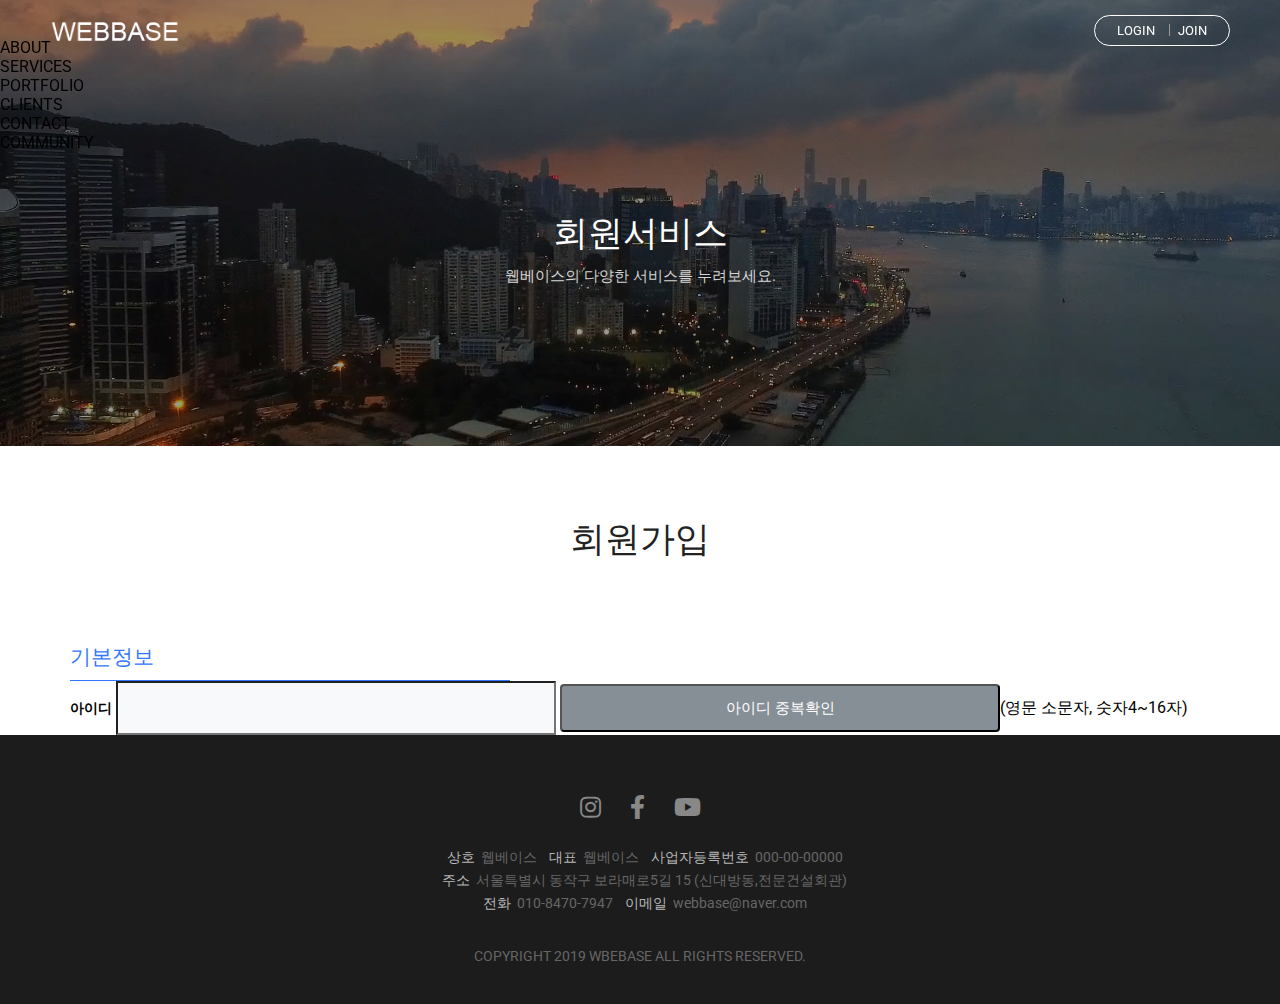
==== join.html @ f3a220ba "Add files via upload" ====
<!DOCTYPE html>
<html lang="ko">
<head>
    <meta charset="UTF-8">
    <meta http-equiv="X-UA-Compatible" content="IE=edge">
    <meta name="viewport" content="width=device-width, initial-scale=1.0">
    <title>WEBBASE</title>
    <link rel="stylesheet" href="./css/reset.css">
    <link rel="stylesheet" href="https://use.fontawesome.com/releases/v5.10.2/css/all.css">
    <link rel="stylesheet" href="./css/common.css">
    <link rel="stylesheet" href="./css/join.css">
</head>
<body>
    <header id="header">
        <h1><a href="index.html"><img src="./images/logo-white.png" alt="웹베이스"></a></h1>
        <nav class="nav">
            <ul cf>
                <li><a href="#">ABOUT</a></li>
                <li><a href="#">SERVICES</a></li>
                <li><a href="#">PORTFOLIO</a></li>
                <li><a href="#">CLIENTS</a></li>
                <li><a href="#">CONTACT</a></li>
                <li><a href="#">COMMUNITY</a></li>
            </ul>
        </nav>
        <div class="login">
            <a href="login.html">LOGIN</a>
            <a href="#">JOIN</a>
        </div>
    </header>

    <section id="joginPage">
        <div class="joginTop">
            <h2>회원서비스</h2>
            <p>웹베이스의 다양한 서비스를 누려보세요.</p>
        </div>

        <div class="joinBox inner">
            <h2>회원가입</h2>

            <div class="joinWrap">
                <form action="#" method="POST">
                    <fieldset>
                        <legend>기본정보</legend>
                        <p>
                            <label for="pid">아이디</label>
                            <input type="text" name="pid" id="pid">
                            <button type="button">아이디 중복확인</button>(영문 소문자, 숫자4~16자)
                        </p>
                    </fieldset>
                </form>
            </div>
        </div>


        
       
    </section>
    
    <footer id="footer">
        <div class="sns">
            <a href="#"><i class="fab fa-instagram"></i></a>
            <a href="#"><i class="fab fa-facebook-f"></i></a>
            <a href="#"><i class="fab fa-youtube"></i></a>
        </div>
        <div class="info">
            <p>
                <span>상호</span>웹베이스 <span>대표</span>웹베이스 <span>사업자등록번호</span>000-00-00000
            </p>
            <p>
                <span>주소</span>서울특별시 동작구 보라매로5길 15 (신대방동,전문건설회관)
            </p>
            <p>
               <span> 전화</span>010-8470-7947 <span>이메일</span>webbase@naver.com
            </p>
        </div>
        <p>COPYRIGHT 2019 WBEBASE ALL RIGHTS RESERVED.</p>
    </footer>

</body>
</html>
---- css/common.css ----
@charset "utf-8";
@import url('https://fonts.googleapis.com/css2?family=Montserrat:wght@500;600;700&family=Roboto:wght@500;700&display=swap');
/* font-family: 'Montserrat', sans-serif;
font-family: 'Roboto', sans-serif; */

* { font-family: 'Roboto', sans-serif;}
.inner{ max-width:1140px; margin: 0 auto;}

/* header구역 시작 */
#header { 
    position: fixed; 
    width:100%; top:0; left:0; 
    z-index: 999;
}

#header h1 img { width: 130px; transform: translate(50px,10px);}
#header #nav {
    position: absolute;
    top:50%; left: 50%;
    transform: translate(-50%,5px);
}

#header #nav li {
    float: left;
    width:16.666%;
    text-align: center;
    padding: 0 20px 17px;
    font-size: 13px;
    color: #fff;
}

#header .login {
    position: absolute;
    top:15px; right:50px; 
    font-size: 13px;
    color: #fff;
    border: 1px solid #fff;
    border-radius: 50px;
    padding: 7px 22px;
}
.login a:first-child {
    position: relative;
    padding-right: 20px;
}
.login a:first-child::after {
    content: '';
    width: 1px; height: 12px;
    background-color: #999;
    position: absolute;
    top: 1px; right: 5px;
}
/* header구역 끝 */

/* footer구역 시작 */
#footer {
    background-color: #1c1c1c;
    color: #666;
    font-size: 14px;
    text-align: center;
    padding: 60px 0 40px;
}

#footer .sns i {
    font-size: 24px;
    padding: 0 13px;
    color: #888;
    transition: all 0.3s;
}

#footer .sns i:hover {
    color: #c7c7c7;
}

#footer .info {
    padding: 30px;
}

#footer .info span {
    color: #b7b7b7;
    padding: 0 6px 5px 9px;
    display: inline-block;
}
/* footer구역 끝 */

.gotop {
    position: fixed;
    right: 50px; 
    bottom: 45px;
    background-color: #000;
    color: #fff;
    padding: 6px 8px;
    transition: all 0.3s;
}

.gotop:hover {
    background-color: #777;
}
---- css/join.css ----
@charset "utf-8";

#joginPage .joginTop {
    background-image: url(../images/Bgvisual2.jpg);
    background-size: cover;
    padding: 160px 0;
    color: #fff;
    text-align: center;
    font-size: 23px;
}
#joginPage .joginTop p {
    font-size: 15px;
    padding-top: 10px;
    color: #d4d4d4
}
#joginPage h2 {
    text-align: center;
    color: #fff;
    font-size: 35px;
    margin-top: 50px;
}

.joinBox {
   margin: 0 auto;
}
#joginPage .joinBox h2 {
    color: #222;
    padding: 20px 0 80px;
}

#joginPage .joinWrap legend {
    font-size: 21px;
    color: #3278ff;
    display: block;
    padding-bottom: 10px;
    position: relative;
}

#joginPage .joinWrap legend::after {
    content: '';
    border-bottom: 1px solid #3278ff;
    position: absolute;
    bottom: 0;
    left: 0;
    width: 440px;
}

#joginPage .joinWrap label {
    font-size: 14px;
    font-weight: bold;
}

#joginPage .joinWrap input {
    background-color: #f8f9fA;
    width: 440px;
    height: 54px;
}

#joginPage .joinWrap #pid + button {
    background-color: #868e96;
    width: 440px;
    height: 48.8px;
    border-radius: 4px;
    color: #fff;
    font-size: 15px;
}
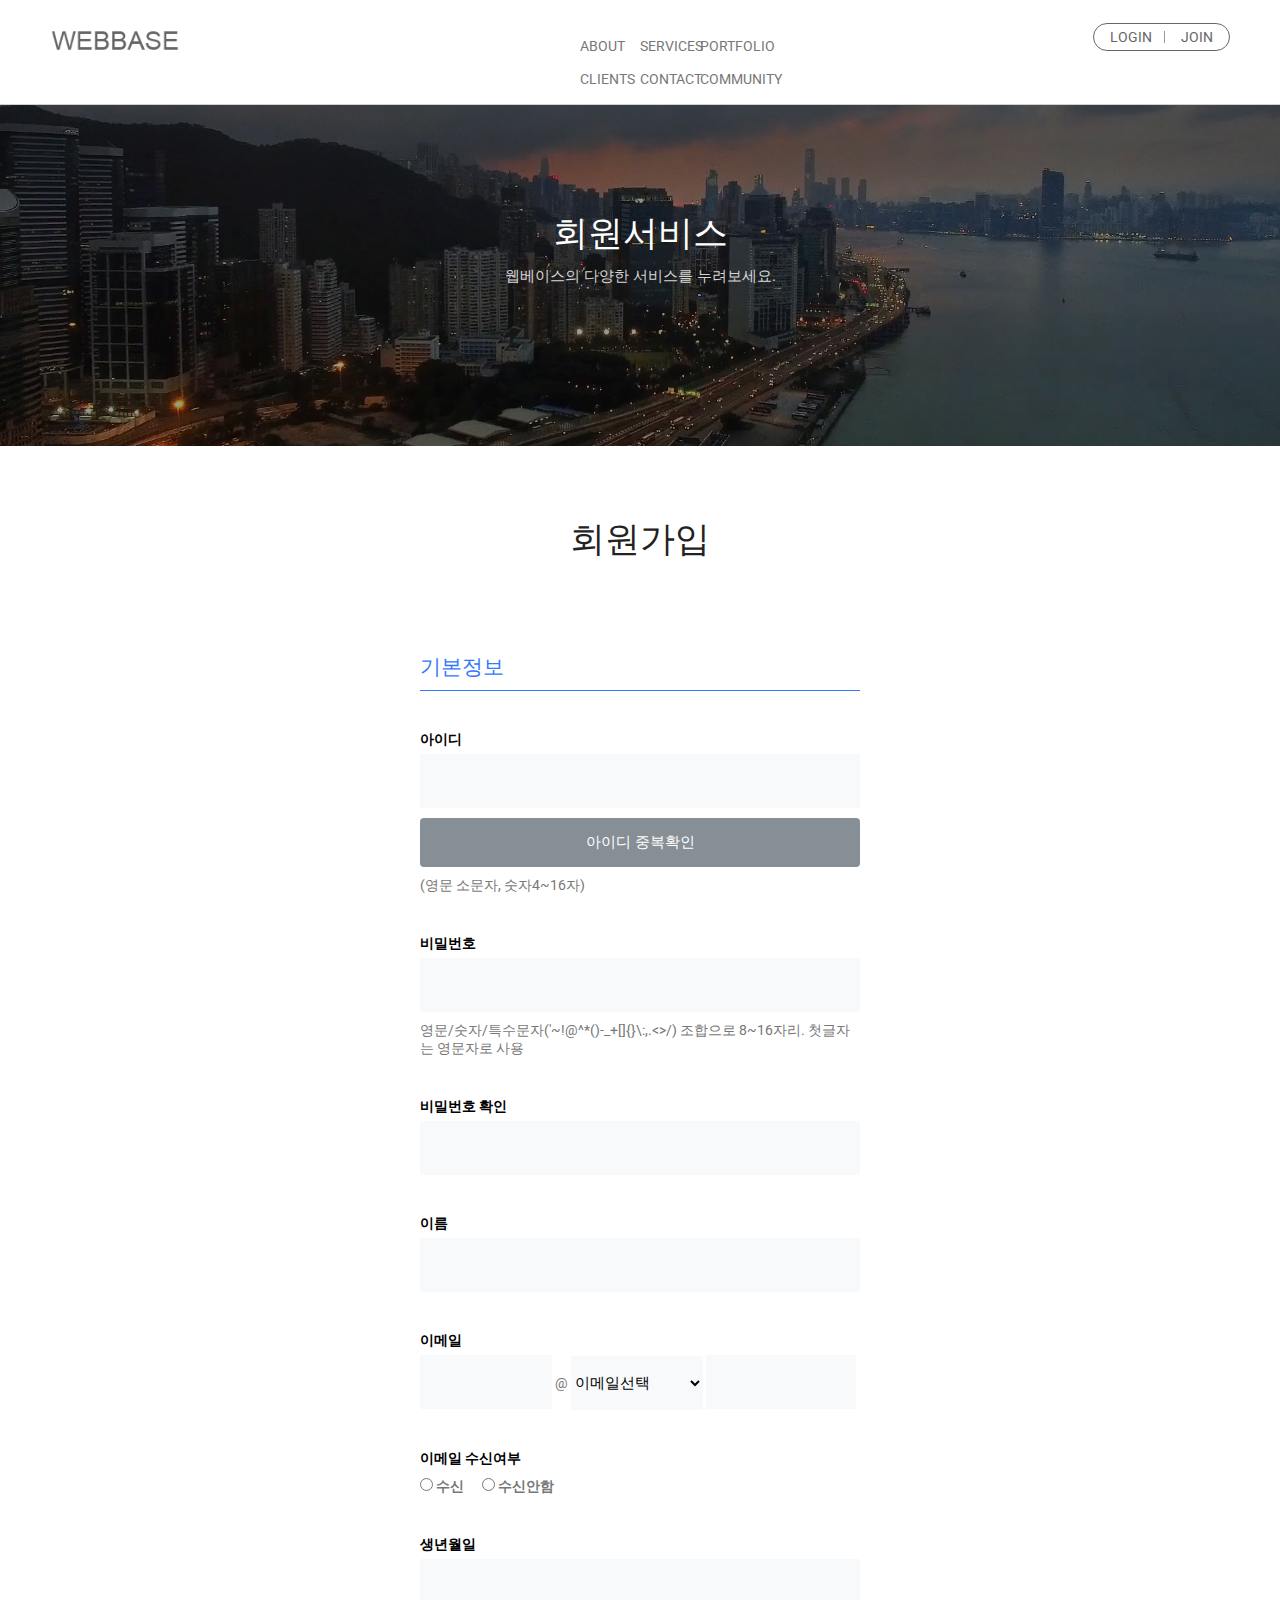
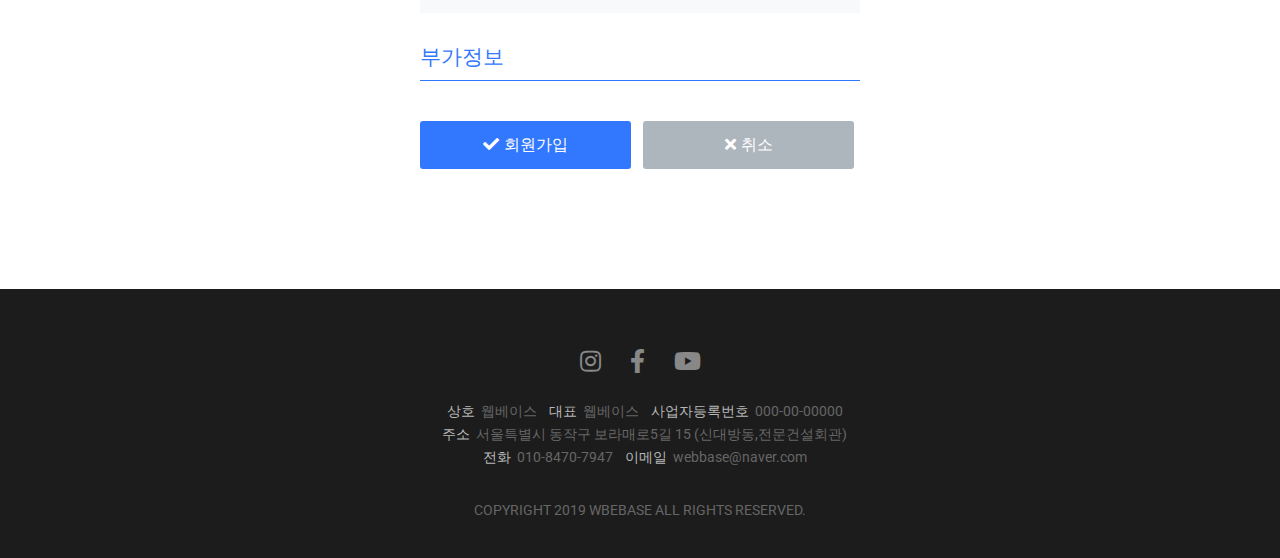
==== commit ee38a227: "Add files via upload" ====
--- a/join.html
+++ b/join.html
@@ -13,20 +13,55 @@
 <body>
     <header id="header">
         <h1><a href="index.html"><img src="./images/logo-white.png" alt="웹베이스"></a></h1>
-        <nav class="nav">
-            <ul cf>
-                <li><a href="#">ABOUT</a></li>
-                <li><a href="#">SERVICES</a></li>
-                <li><a href="#">PORTFOLIO</a></li>
-                <li><a href="#">CLIENTS</a></li>
-                <li><a href="#">CONTACT</a></li>
-                <li><a href="#">COMMUNITY</a></li>
-            </ul>
-        </nav>
         <div class="login">
             <a href="login.html">LOGIN</a>
-            <a href="#">JOIN</a>
+            <a href="join.html">JOIN</a>
         </div>
+        <nav id="nav">
+            <ul class="depth1 cf">
+                <li><a href="#">ABOUT</a>
+                    <ul class="depth2">
+                        <li><a href="#">회사소개</a></li>
+                        <li><a href="#">연혁</a></li>
+                        <li><a href="#">오시는길</a></li>
+                    </ul>
+                </li>
+                <li><a href="#">SERVICES</a>
+                    <ul class="depth2">
+                        <li><a href="#">서비스소개</a></li>
+                        <li><a href="#">서비스분야</a></li>
+                    </ul>
+                </li>
+                <li><a href="#">PORTFOLIO</a>
+                    <ul class="depth2">
+                        <li><a href="#">페이지A소개</a></li>
+                        <li><a href="#">페이지B소개</a></li>
+                    </ul>
+                </li>
+                <li><a href="#">CLIENTS</a>
+                    <ul class="depth2">
+                        <li><a href="#">사업소개</a></li>
+                        <li><a href="#">사업분야</a></li>
+                    </ul>
+                </li>
+                <li><a href="#">CONTACT</a>
+                    <ul class="depth2">
+                       <li><a href="#">문의하기</a></li>
+                    </ul>
+                </li>
+                <li><a href="#">COMMUNITY</a>
+                    <ul class="depth2">
+                        <li><a href="notice.html">공지사항</a></li>
+                        <li><a href="#">이벤트</a></li>
+                        <li><a href="#">FAQ</a></li>
+                        <li><a href="#">Q&amp;A</a></li>
+                    </ul>
+                </li>
+            </ul>
+            <div class="bgbox"></div>
+        </nav>
+       
+        
     </header>
 
     <section id="joginPage">
@@ -42,12 +77,57 @@
                 <form action="#" method="POST">
                     <fieldset>
                         <legend>기본정보</legend>
-                        <p>
-                            <label for="pid">아이디</label>
-                            <input type="text" name="pid" id="pid">
-                            <button type="button">아이디 중복확인</button>(영문 소문자, 숫자4~16자)
-                        </p>
+                            <p>
+                                <label for="pid">아이디</label>
+                                <input type="text" name="pid" id="pid">
+                                <button type="button">아이디 중복확인</button>
+                                <p>(영문 소문자, 숫자4~16자)</p>
+                            </p>
+                            <p>
+                                <label for="pw">비밀번호</label>
+                                <input type="password" name="pw" id="pw">
+                                <p>영문/숫자/특수문자('~!@^*()-_+[]{}\:,.<>/) 조합으로 8~16자리. 첫글자는 영문자로 사용</p>
+                            </p>
+                            <p>
+                                <label for="pwcheck">비밀번호 확인</label>
+                                <input type="password" name="pwcheck" id="pwcheck">
+                            </p>
+                            <p>
+                                <label for="name">이름</label>
+                                <input type="text" name="name" id="name">
+                            </p>
+                            <p>
+                                <label for="email">이메일</label>
+                                <input type="text" name="emid" id="email"> @
+                                <select id="emcom">
+                                    <option>이메일선택</option>
+                                      <option value="naver.com">naver.com</option>
+                                      <option value="daum.net">daum.net</option>
+                                      <option value="yahoo.co.kr">yahoo.co.kr</option>
+                                      <option value="nate.com">nate.com</option>
+                                      <option value="self">직접입력</option>
+                                </select>
+                                <input type="text" name="emdomain" id="emdomain" disabled>
+                            </p>
+                            <p>
+                                <label>이메일 수신여부</label>
+                                <input type="radio" name="emailok" id="accept">
+                                <label for="accept">수신</label>
+                                <input type="radio" name="emailok" id="noaccept">
+                                <label for="noaccept">수신안함</label>
+                            </p>
+                            <p>
+                                <label for="birth">생년월일</label>
+                                <input type="text" name="birth" id="birth">
+                            </p>
                     </fieldset>
+                    <fieldset>
+                        <legend>부가정보</legend>
+                    </fieldset>
+                    <div class="btn">
+                        <button type="submit"><i class="fas fa-check"></i>회원가입</button>
+                        <button type="reset"><i class="fas fa-times"></i>취소</button>
+                    </div>
                 </form>
             </div>
         </div>
--- a/css/common.css
+++ b/css/common.css
@@ -10,34 +10,104 @@
 #header { 
     position: fixed; 
     width:100%; top:0; left:0; 
-    z-index: 999;
+    z-index: 999; 
+    background-color: #fff;
 }
 
-#header h1 img { width: 130px; transform: translate(50px,10px);}
-#header #nav {
-    position: absolute;
-    top:50%; left: 50%;
-    transform: translate(-50%,5px);
+#header h1 img { width: 130px; transform: translate(50px,19px);}
+
+/* 1단계 메뉴 */
+#nav .depth1 {
+   padding: 0 550px;
 }
-
-#header #nav li {
+#nav .depth1 > li {
     float: left;
     width:16.666%;
     text-align: center;
-    padding: 0 20px 17px;
-    font-size: 13px;
-    color: #fff;
+    padding: 0 30px 17px;
+    position: relative;
+    font-size: 14px;
+    color: #777;
+}
+
+#nav .depth1 > li > a:hover {
+    color: #754821;
+}
+
+
+#header #nav .depth1 > li::after {
+    content: '';
+    width: 100%; height: 2px; background-color: none;
+    position: absolute; bottom: 0; left: 0;
+    transition: all 0.5s;
+}
+#header #nav .depth1 > li:hover::after {
+    background-color: #754821;
+}
+/* 2단계 메뉴 */
+#nav .depth2 {
+    position: absolute;
+    top: 100%;
+    left: 0;
+    width: 100%;
+    height: 0px;
+    opacity: 0;
+    background-color: #fff;
+    color:#666;
+    border-top: 1px solid #d1d1d1;
+    padding-top: 20px;
+    transition: all 0.3s;
+    z-index: 98;
+}
+
+#nav .depth2 > li {
+    padding: 5px 0;
+    font-size:14px; 
+}
+
+#nav .depth2 > li > a:hover {
+    color: #754821;
+}
+
+#nav .depth1:hover .depth2 {
+    opacity: 1;
+    height: 160px;
+}
+
+#nav {
+    position: relative;
+}
+
+#nav .bgbox {
+    position: absolute;
+    top: 100%;
+    left: 0;
+    width: 100%;
+    height: 0px;
+    background-color: #fff;
+    transition: all 0.3s;
+    border-top: 1px solid #d1d1d1;
+}
+
+#nav .depth1:hover + .bgbox {
+    height: 160px;
 }
 
 #header .login {
     position: absolute;
-    top:15px; right:50px; 
-    font-size: 13px;
-    color: #fff;
-    border: 1px solid #fff;
+    top:23px; right:50px; 
+    font-size: 14px;
+    color:#666;
+    border: 1px solid #666;
     border-radius: 50px;
-    padding: 7px 22px;
+    padding: 0 3px;
 }
+
+#header .login a {
+    display: inline-block;
+    padding: 5px 13px;
+}
+
 .login a:first-child {
     position: relative;
     padding-right: 20px;
@@ -47,7 +117,7 @@
     width: 1px; height: 12px;
     background-color: #999;
     position: absolute;
-    top: 1px; right: 5px;
+    top: 7px; right: 0px;
 }
 /* header구역 끝 */
 
--- a/css/join.css
+++ b/css/join.css
@@ -13,6 +13,7 @@
     padding-top: 10px;
     color: #d4d4d4
 }
+
 #joginPage h2 {
     text-align: center;
     color: #fff;
@@ -20,19 +21,21 @@
     margin-top: 50px;
 }
 
-.joinBox {
-   margin: 0 auto;
-}
 #joginPage .joinBox h2 {
     color: #222;
-    padding: 20px 0 80px;
+    padding: 20px 0 60px;
+}
+
+#joginPage .joinWrap {
+    margin: 0 auto;
+    width: 440px;
 }
 
 #joginPage .joinWrap legend {
     font-size: 21px;
     color: #3278ff;
     display: block;
-    padding-bottom: 10px;
+    padding: 30px 0 10px;
     position: relative;
 }
 
@@ -48,19 +51,99 @@
 #joginPage .joinWrap label {
     font-size: 14px;
     font-weight: bold;
+    display: block;
+    padding: 30px 0 5px;
+    color: #000;
+    font-weight: bold;
 }
 
 #joginPage .joinWrap input {
     background-color: #f8f9fA;
-    width: 440px;
+    border: none;
+    width: 100%;
     height: 54px;
+    text-indent: 1em;
+    font-size: 17px;
 }
 
 #joginPage .joinWrap #pid + button {
     background-color: #868e96;
-    width: 440px;
+    width: 100%;
     height: 48.8px;
     border-radius: 4px;
     color: #fff;
     font-size: 15px;
+    border: none;
+    margin-top: 10px;
+    transition: all 0.3s;
 }
+
+#joginPage .joinWrap #pid + button:hover {
+    background-color: #495057;
+}
+
+#joginPage .joinWrap p {
+    color: #777;
+    font-size: 14px;
+    margin-top: 10px;
+}
+
+#joginPage .joinWrap #email {
+    width: 30%;
+}
+
+#joginPage .joinWrap #emcom {
+    width: 30%;
+    background-color: #f8f9fA;
+    border: none;
+    height: 54px;
+    font-size: 15px;
+}
+
+#joginPage .joinWrap #emdomain {
+    width: 34%;
+}
+
+#joginPage .joinWrap input[type="radio"] {
+    width:13px;
+    height: 13px;
+}
+
+#joginPage .joinWrap input[type="radio"] + label {
+  color: #777;
+  display: inline-block;
+  padding: 5px 15px 0 0;
+}
+
+.joinWrap .btn {
+    margin: 40px 0 120px;
+}
+
+.joinWrap .btn i {
+    padding-right: 5px;
+}
+
+.joinWrap .btn button {
+    padding: 14px 24px;
+    color: #fff;
+    font-size: 16px;
+    width: 48%;
+    height: 48px;
+    border: none;
+    background-color: #3278ff;
+    border-radius: 3px;
+    transition: all 0.3s;
+}
+
+.joinWrap .btn button:hover {
+    background-color: #5f8fff;
+}
+
+.joinWrap .btn button:last-child {
+    background-color: #adb5bd;
+    margin-left: 8px;
+}
+
+.joinWrap .btn button:last-child:hover {
+    background-color: #c0c7ce;
+}